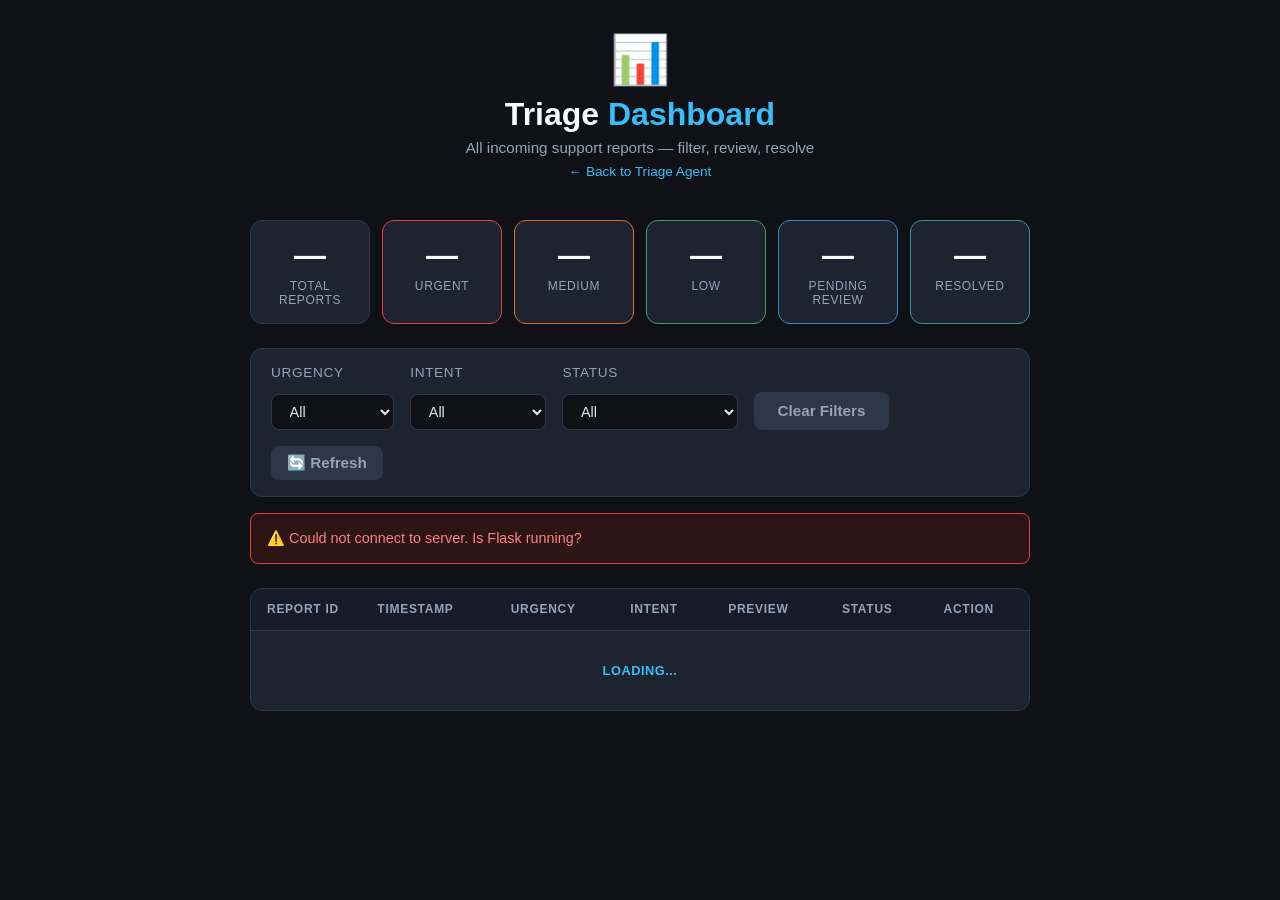
==== frontend/dashboard.html @ f8f6c4c1 "Added database integration and Reports Dashboard page" ====
<!DOCTYPE html>
<html lang="en">
<head>
  <meta charset="UTF-8" />
  <meta name="viewport" content="width=device-width, initial-scale=1.0"/>
  <title>Triage Dashboard</title>
  <link rel="stylesheet" href="style.css" />
  <link rel="stylesheet" href="dashboard.css" />
</head>
<body>

  <div class="container">

    <!-- Header -->
    <header>
      <div class="logo">📊</div>
      <h1>Triage <span>Dashboard</span></h1>
      <p class="subtitle">All incoming support reports — filter, review, resolve</p>
      <a href="index.html" class="nav-link">← Back to Triage Agent</a>
    </header>

    <!-- Stats Row -->
    <section class="stats-row" id="statsRow">
      <div class="stat-card" id="statTotal">
        <span class="stat-number">—</span>
        <span class="stat-label">Total Reports</span>
      </div>
      <div class="stat-card urgent">
        <span class="stat-number" id="statUrgent">—</span>
        <span class="stat-label">Urgent</span>
      </div>
      <div class="stat-card medium">
        <span class="stat-number" id="statMedium">—</span>
        <span class="stat-label">Medium</span>
      </div>
      <div class="stat-card low">
        <span class="stat-number" id="statLow">—</span>
        <span class="stat-label">Low</span>
      </div>
      <div class="stat-card pending">
        <span class="stat-number" id="statPending">—</span>
        <span class="stat-label">Pending Review</span>
      </div>
      <div class="stat-card resolved">
        <span class="stat-number" id="statResolved">—</span>
        <span class="stat-label">Resolved</span>
      </div>
    </section>

    <!-- Filters -->
    <section class="filters-bar">
      <div class="filter-group">
        <label>Urgency</label>
        <select id="filterUrgency" onchange="applyFilters()">
          <option value="">All</option>
          <option value="urgent">🔴 Urgent</option>
          <option value="medium">🟠 Medium</option>
          <option value="low">🟢 Low</option>
        </select>
      </div>
      <div class="filter-group">
        <label>Intent</label>
        <select id="filterIntent" onchange="applyFilters()">
          <option value="">All</option>
          <option value="complaint">😤 Complaint</option>
          <option value="query">❓ Query</option>
          <option value="booking">📅 Booking</option>
        </select>
      </div>
      <div class="filter-group">
        <label>Status</label>
        <select id="filterStatus" onchange="applyFilters()">
          <option value="">All</option>
          <option value="pending_review">🕐 Pending Review</option>
          <option value="escalated">🔺 Escalated</option>
          <option value="resolved">✅ Resolved</option>
        </select>
      </div>
      <button class="clear-btn" onclick="clearFilters()">Clear Filters</button>
      <button id="refreshBtn" onclick="loadDashboard()">🔄 Refresh</button>
    </section>

    <!-- Report Count -->
    <div class="results-count" id="resultsCount"></div>

    <!-- Error Box -->
    <div id="errorBox" class="error-box hidden"></div>

    <!-- Reports Table -->
    <section class="table-wrapper">
      <table id="reportsTable">
        <thead>
          <tr>
            <th>Report ID</th>
            <th>Timestamp</th>
            <th>Urgency</th>
            <th>Intent</th>
            <th>Preview</th>
            <th>Status</th>
            <th>Action</th>
          </tr>
        </thead>
        <tbody id="reportsBody">
          <tr>
            <td colspan="7" class="loading-row">Loading reports...</td>
          </tr>
        </tbody>
      </table>
    </section>

    <!-- Detail Modal -->
    <div id="modalOverlay" class="modal-overlay hidden" onclick="closeModal(event)">
      <div class="modal">
        <button class="modal-close" onclick="closeModal()">✕</button>

        <div class="modal-header">
          <h2>📋 Report Detail</h2>
          <div class="meta-row">
            <span id="modalReportId"  class="badge badge-id"></span>
            <span id="modalTimestamp" class="badge badge-time"></span>
          </div>
        </div>

        <div class="modal-body">

          <!-- Message -->
          <div class="card">
            <h3>📨 Original Message</h3>
            <p id="modalMessage" class="modal-message"></p>
          </div>

          <!-- Classification -->
          <div class="card">
            <h3>🏷️ Classification</h3>
            <div class="tag-row">
              <span id="modalUrgency" class="tag"></span>
              <span id="modalIntent"  class="tag"></span>
            </div>
          </div>

          <!-- Entities -->
          <div class="card">
            <h3>🔍 Extracted Entities</h3>
            <table id="modalEntityTable">
              <tbody></tbody>
            </table>
          </div>

          <!-- Routing -->
          <div class="card">
            <h3>📡 Routing & SLA</h3>
            <p id="modalRouting" class="routing-text"></p>
            <p id="modalSla"     class="sla-text"></p>
          </div>

          <!-- Draft -->
          <div class="card">
            <h3>✉️ Draft Response</h3>
            <div id="modalDraft" class="draft-box"></div>
            <button class="copy-btn" onclick="copyModalDraft()">
              📋 Copy Draft
            </button>
          </div>

          <!-- Status Update -->
          <div class="card status-card">
            <h3>🔄 Update Status</h3>
            <div class="status-row">
              <select id="modalStatusSelect">
                <option value="pending_review">🕐 Pending Review</option>
                <option value="escalated">🔺 Escalated</option>
                <option value="resolved">✅ Resolved</option>
              </select>
              <button class="update-btn" onclick="updateStatus()">
                Update
              </button>
            </div>
            <p id="statusUpdateMsg" class="status-update-msg hidden"></p>
          </div>

        </div>
      </div>
    </div>

  </div>

  <script src="dashboard.js"></script>
</body>
</html>
---- frontend/style.css ----
/* ── Reset & Base ── */
*, *::before, *::after { box-sizing: border-box; margin: 0; padding: 0; }

body {
  font-family: 'Segoe UI', sans-serif;
  background: #0f1117;
  color: #e2e8f0;
  min-height: 100vh;
  padding: 2rem 1rem;
}

.container {
  max-width: 780px;
  margin: 0 auto;
}

/* ── Header ── */
header {
  text-align: center;
  margin-bottom: 2.5rem;
}

.logo { font-size: 3rem; margin-bottom: 0.5rem; }

h1 {
  font-size: 2rem;
  font-weight: 700;
  color: #f8fafc;
}

h1 span { color: #38bdf8; }

.subtitle {
  margin-top: 0.4rem;
  color: #94a3b8;
  font-size: 0.95rem;
}

/* ── Input Panel ── */
.input-panel {
  background: #1e2330;
  border: 1px solid #2d3748;
  border-radius: 12px;
  padding: 1.5rem;
  margin-bottom: 1.5rem;
}

label {
  display: block;
  font-size: 0.85rem;
  color: #94a3b8;
  margin-bottom: 0.5rem;
  text-transform: uppercase;
  letter-spacing: 0.05em;
}

textarea {
  width: 100%;
  background: #0f1117;
  border: 1px solid #2d3748;
  border-radius: 8px;
  color: #e2e8f0;
  padding: 0.85rem 1rem;
  font-size: 0.95rem;
  resize: vertical;
  outline: none;
  transition: border-color 0.2s;
}

textarea:focus { border-color: #38bdf8; }

.button-row {
  display: flex;
  gap: 0.75rem;
  margin-top: 1rem;
}

button {
  padding: 0.65rem 1.5rem;
  border-radius: 8px;
  border: none;
  font-size: 0.95rem;
  font-weight: 600;
  cursor: pointer;
  display: flex;
  align-items: center;
  gap: 0.5rem;
  transition: opacity 0.2s, transform 0.1s;
}

button:active { transform: scale(0.97); }

#submitBtn {
  background: #38bdf8;
  color: #0f1117;
  flex: 1;
}

#submitBtn:disabled { opacity: 0.6; cursor: not-allowed; }

.clear-btn {
  background: #2d3748;
  color: #94a3b8;
}

/* ── Spinner ── */
.spinner {
  width: 16px; height: 16px;
  border: 2px solid #0f1117;
  border-top-color: transparent;
  border-radius: 50%;
  animation: spin 0.7s linear infinite;
  display: inline-block;
}

@keyframes spin { to { transform: rotate(360deg); } }

/* ── Error Box ── */
.error-box {
  background: #2d1515;
  border: 1px solid #e53e3e;
  border-radius: 8px;
  color: #fc8181;
  padding: 1rem;
  margin-bottom: 1.5rem;
  font-size: 0.9rem;
}

/* ── Report Panel ── */
.report-panel {
  display: flex;
  flex-direction: column;
  gap: 1rem;
  animation: fadeIn 0.4s ease;
}

@keyframes fadeIn { from { opacity: 0; transform: translateY(12px); } to { opacity: 1; } }

.report-header {
  display: flex;
  justify-content: space-between;
  align-items: center;
  flex-wrap: wrap;
  gap: 0.5rem;
}

.report-header h2 { font-size: 1.2rem; }

.meta-row { display: flex; gap: 0.5rem; }

.badge {
  font-size: 0.75rem;
  padding: 0.3rem 0.7rem;
  border-radius: 20px;
  font-weight: 600;
}

.badge-id   { background: #1e3a5f; color: #38bdf8; }
.badge-time { background: #1e2d1e; color: #68d391; }

/* ── Cards ── */
.card {
  background: #1e2330;
  border: 1px solid #2d3748;
  border-radius: 12px;
  padding: 1.25rem 1.5rem;
}

.card h3 {
  font-size: 0.85rem;
  text-transform: uppercase;
  letter-spacing: 0.07em;
  color: #94a3b8;
  margin-bottom: 0.85rem;
}

/* ── Tags ── */
.tag-row { display: flex; gap: 0.6rem; flex-wrap: wrap; }

.tag {
  padding: 0.4rem 1rem;
  border-radius: 20px;
  font-size: 0.85rem;
  font-weight: 700;
  text-transform: uppercase;
  letter-spacing: 0.05em;
}

.tag-urgent { background: #3d1515; color: #fc8181; border: 1px solid #e53e3e; }
.tag-medium { background: #3d2d10; color: #f6ad55; border: 1px solid #dd6b20; }
.tag-low    { background: #1a3d1a; color: #68d391; border: 1px solid #38a169; }
.tag-complaint { background: #2d1f3d; color: #b794f4; border: 1px solid #805ad5; }
.tag-query     { background: #1a2d3d; color: #63b3ed; border: 1px solid #3182ce; }
.tag-booking   { background: #1a3d35; color: #4fd1c5; border: 1px solid #319795; }

/* ── Entity Table ── */
table { width: 100%; border-collapse: collapse; }

td {
  padding: 0.45rem 0.6rem;
  font-size: 0.9rem;
  border-bottom: 1px solid #2d3748;
}

td:first-child {
  color: #94a3b8;
  width: 38%;
  font-size: 0.8rem;
  text-transform: uppercase;
  letter-spacing: 0.04em;
}

td:last-child { color: #e2e8f0; font-weight: 500; }

tr:last-child td { border-bottom: none; }

/* ── Routing ── */
.routing-text {
  font-size: 1rem;
  font-weight: 600;
  color: #f8fafc;
  margin-bottom: 0.4rem;
}

.sla-text {
  font-size: 0.85rem;
  color: #94a3b8;
}

/* ── Draft ── */
.draft-box {
  background: #0f1117;
  border: 1px solid #2d3748;
  border-radius: 8px;
  padding: 1rem;
  font-size: 0.95rem;
  line-height: 1.7;
  color: #cbd5e0;
  white-space: pre-wrap;
  margin-bottom: 0.85rem;
}

.copy-btn {
  background: #2d3748;
  color: #94a3b8;
  font-size: 0.8rem;
  padding: 0.45rem 1rem;
}

.copy-btn:hover { background: #3d4a5c; color: #e2e8f0; }

/* ── Utility ── */
.hidden { display: none !important; }
---- frontend/dashboard.css ----
/* ── Stats Row ── */
.stats-row {
  display: grid;
  grid-template-columns: repeat(auto-fit, minmax(120px, 1fr));
  gap: 0.75rem;
  margin-bottom: 1.5rem;
}

.stat-card {
  background: #1e2330;
  border: 1px solid #2d3748;
  border-radius: 12px;
  padding: 1rem;
  text-align: center;
  display: flex;
  flex-direction: column;
  gap: 0.3rem;
}

.stat-card.urgent  { border-color: #e53e3e; }
.stat-card.medium  { border-color: #dd6b20; }
.stat-card.low     { border-color: #38a169; }
.stat-card.pending { border-color: #3182ce; }
.stat-card.resolved{ border-color: #319795; }

.stat-number {
  font-size: 2rem;
  font-weight: 700;
  color: #f8fafc;
}

.stat-label {
  font-size: 0.75rem;
  color: #94a3b8;
  text-transform: uppercase;
  letter-spacing: 0.05em;
}

/* ── Filters ── */
.filters-bar {
  display: flex;
  gap: 1rem;
  align-items: flex-end;
  flex-wrap: wrap;
  background: #1e2330;
  border: 1px solid #2d3748;
  border-radius: 12px;
  padding: 1rem 1.25rem;
  margin-bottom: 1rem;
}

.filter-group {
  display: flex;
  flex-direction: column;
  gap: 0.35rem;
}

select {
  background: #0f1117;
  border: 1px solid #2d3748;
  border-radius: 8px;
  color: #e2e8f0;
  padding: 0.5rem 0.85rem;
  font-size: 0.9rem;
  outline: none;
  cursor: pointer;
  transition: border-color 0.2s;
}

select:focus { border-color: #38bdf8; }

.results-count {
  font-size: 0.85rem;
  color: #94a3b8;
  margin-bottom: 0.75rem;
  padding-left: 0.25rem;
}

/* ── Table ── */
.table-wrapper {
  background: #1e2330;
  border: 1px solid #2d3748;
  border-radius: 12px;
  overflow: hidden;
  overflow-x: auto;
}

table {
  width: 100%;
  border-collapse: collapse;
}

thead tr {
  background: #161b27;
  border-bottom: 1px solid #2d3748;
}

th {
  padding: 0.85rem 1rem;
  text-align: left;
  font-size: 0.75rem;
  text-transform: uppercase;
  letter-spacing: 0.06em;
  color: #94a3b8;
  font-weight: 600;
}

tbody tr {
  border-bottom: 1px solid #1a2030;
  cursor: pointer;
  transition: background 0.15s;
}

tbody tr:hover { background: #252d3d; }
tbody tr:last-child { border-bottom: none; }

td {
  padding: 0.85rem 1rem;
  font-size: 0.88rem;
  color: #cbd5e0;
  border-bottom: none;
}

td:first-child { color: #38bdf8; font-weight: 600; font-size: 0.8rem; }

.loading-row {
  text-align: center;
  color: #94a3b8;
  padding: 2rem !important;
}

.preview-text {
  max-width: 220px;
  white-space: nowrap;
  overflow: hidden;
  text-overflow: ellipsis;
  color: #94a3b8;
  font-size: 0.83rem;
}

/* ── Status Badges ── */
.status-badge {
  padding: 0.3rem 0.7rem;
  border-radius: 20px;
  font-size: 0.75rem;
  font-weight: 600;
  text-transform: uppercase;
  letter-spacing: 0.04em;
}

.status-pending  { background: #1a2d3d; color: #63b3ed; border: 1px solid #3182ce; }
.status-escalated{ background: #3d1515; color: #fc8181; border: 1px solid #e53e3e; }
.status-resolved { background: #1a3d35; color: #4fd1c5; border: 1px solid #319795; }

/* ── View Button ── */
.view-btn {
  background: #2d3748;
  color: #94a3b8;
  font-size: 0.78rem;
  padding: 0.35rem 0.85rem;
  border-radius: 6px;
  border: none;
  cursor: pointer;
  transition: background 0.15s;
}

.view-btn:hover { background: #3d4a5c; color: #e2e8f0; }

/* ── Nav Link ── */
.nav-link {
  display: inline-block;
  margin-top: 0.5rem;
  color: #38bdf8;
  font-size: 0.85rem;
  text-decoration: none;
}

.nav-link:hover { text-decoration: underline; }

/* ── Modal ── */
.modal-overlay {
  position: fixed;
  inset: 0;
  background: rgba(0, 0, 0, 0.75);
  display: flex;
  align-items: center;
  justify-content: center;
  z-index: 100;
  padding: 1rem;
  animation: fadeIn 0.2s ease;
}

.modal {
  background: #1e2330;
  border: 1px solid #2d3748;
  border-radius: 16px;
  width: 100%;
  max-width: 680px;
  max-height: 88vh;
  overflow-y: auto;
  padding: 1.5rem;
  position: relative;
}

.modal-close {
  position: absolute;
  top: 1rem;
  right: 1rem;
  background: #2d3748;
  color: #94a3b8;
  border: none;
  border-radius: 6px;
  padding: 0.3rem 0.7rem;
  cursor: pointer;
  font-size: 0.9rem;
}

.modal-header {
  margin-bottom: 1.25rem;
}

.modal-header h2 { margin-bottom: 0.5rem; }

.modal-body { display: flex; flex-direction: column; gap: 1rem; }

.modal-message {
  font-size: 0.93rem;
  color: #cbd5e0;
  line-height: 1.7;
}

/* ── Status Update ── */
.status-card { }

.status-row {
  display: flex;
  gap: 0.75rem;
  align-items: center;
}

.update-btn {
  background: #38bdf8;
  color: #0f1117;
  font-weight: 700;
  padding: 0.5rem 1.25rem;
  border-radius: 8px;
  border: none;
  cursor: pointer;
}

.update-btn:hover { opacity: 0.85; }

.status-update-msg {
  margin-top: 0.6rem;
  font-size: 0.85rem;
  color: #68d391;
}

#refreshBtn {
  background: #2d3748;
  color: #94a3b8;
  padding: 0.5rem 1rem;
  align-self: flex-end;
}
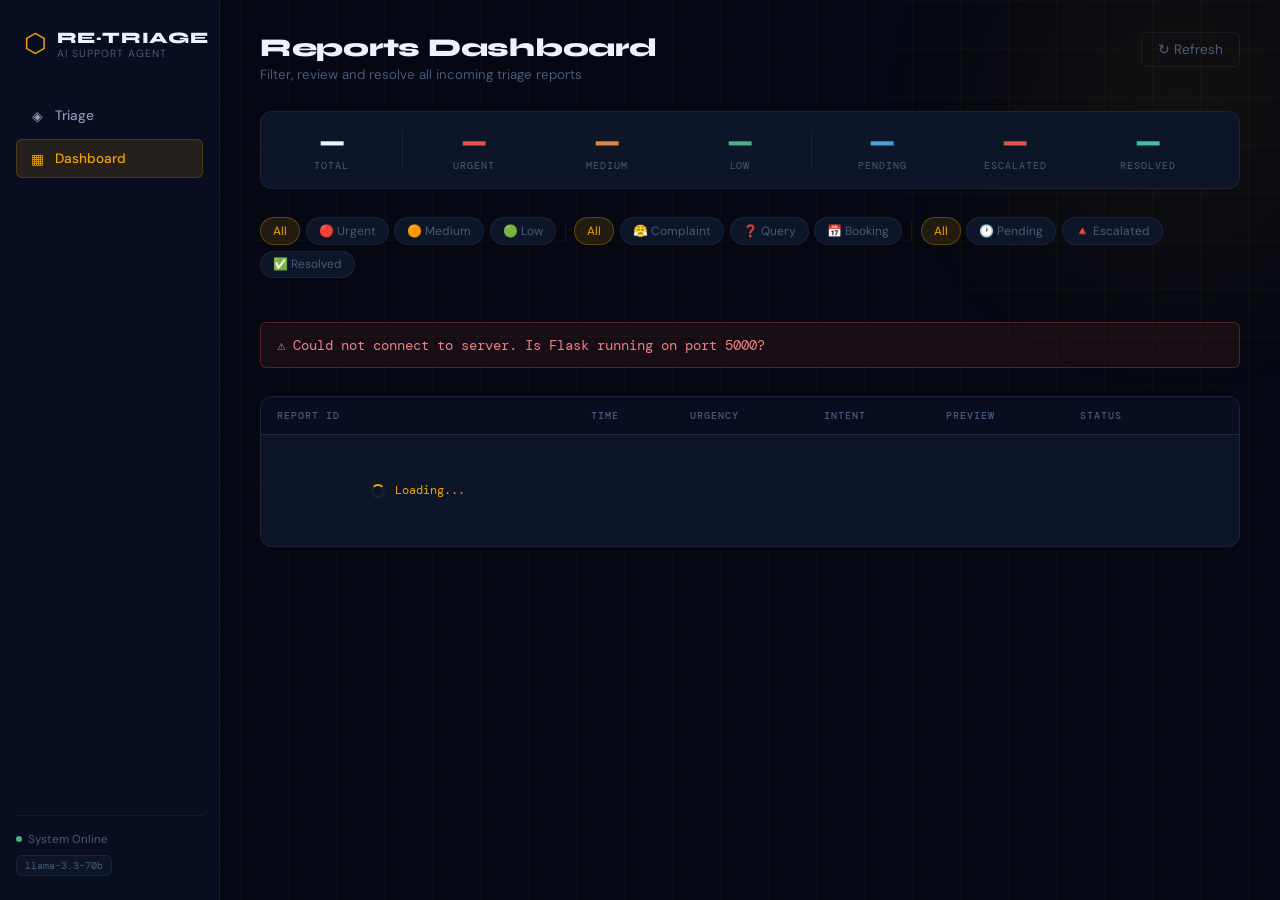
==== commit d00b4a14: "improved the UI" ====
--- a/frontend/dashboard.html
+++ b/frontend/dashboard.html
@@ -3,185 +3,228 @@
 <head>
   <meta charset="UTF-8" />
   <meta name="viewport" content="width=device-width, initial-scale=1.0"/>
-  <title>Triage Dashboard</title>
+  <title>RE·TRIAGE — Dashboard</title>
+  <link rel="preconnect" href="https://fonts.googleapis.com">
+  <link href="https://fonts.googleapis.com/css2?family=Syne:wght@400;600;700;800&family=DM+Mono:wght@400;500&family=DM+Sans:wght@300;400;500&display=swap" rel="stylesheet">
   <link rel="stylesheet" href="style.css" />
   <link rel="stylesheet" href="dashboard.css" />
 </head>
 <body>
 
-  <div class="container">
-
-    <!-- Header -->
-    <header>
-      <div class="logo">📊</div>
-      <h1>Triage <span>Dashboard</span></h1>
-      <p class="subtitle">All incoming support reports — filter, review, resolve</p>
-      <a href="index.html" class="nav-link">← Back to Triage Agent</a>
-    </header>
-
-    <!-- Stats Row -->
-    <section class="stats-row" id="statsRow">
-      <div class="stat-card" id="statTotal">
-        <span class="stat-number">—</span>
-        <span class="stat-label">Total Reports</span>
-      </div>
-      <div class="stat-card urgent">
-        <span class="stat-number" id="statUrgent">—</span>
-        <span class="stat-label">Urgent</span>
-      </div>
-      <div class="stat-card medium">
-        <span class="stat-number" id="statMedium">—</span>
-        <span class="stat-label">Medium</span>
-      </div>
-      <div class="stat-card low">
-        <span class="stat-number" id="statLow">—</span>
-        <span class="stat-label">Low</span>
-      </div>
-      <div class="stat-card pending">
-        <span class="stat-number" id="statPending">—</span>
-        <span class="stat-label">Pending Review</span>
-      </div>
-      <div class="stat-card resolved">
-        <span class="stat-number" id="statResolved">—</span>
-        <span class="stat-label">Resolved</span>
-      </div>
-    </section>
-
-    <!-- Filters -->
-    <section class="filters-bar">
-      <div class="filter-group">
-        <label>Urgency</label>
-        <select id="filterUrgency" onchange="applyFilters()">
-          <option value="">All</option>
-          <option value="urgent">🔴 Urgent</option>
-          <option value="medium">🟠 Medium</option>
-          <option value="low">🟢 Low</option>
-        </select>
-      </div>
-      <div class="filter-group">
-        <label>Intent</label>
-        <select id="filterIntent" onchange="applyFilters()">
-          <option value="">All</option>
-          <option value="complaint">😤 Complaint</option>
-          <option value="query">❓ Query</option>
-          <option value="booking">📅 Booking</option>
-        </select>
-      </div>
-      <div class="filter-group">
-        <label>Status</label>
-        <select id="filterStatus" onchange="applyFilters()">
-          <option value="">All</option>
-          <option value="pending_review">🕐 Pending Review</option>
-          <option value="escalated">🔺 Escalated</option>
-          <option value="resolved">✅ Resolved</option>
-        </select>
-      </div>
-      <button class="clear-btn" onclick="clearFilters()">Clear Filters</button>
-      <button id="refreshBtn" onclick="loadDashboard()">🔄 Refresh</button>
-    </section>
-
-    <!-- Report Count -->
-    <div class="results-count" id="resultsCount"></div>
-
-    <!-- Error Box -->
-    <div id="errorBox" class="error-box hidden"></div>
-
-    <!-- Reports Table -->
-    <section class="table-wrapper">
-      <table id="reportsTable">
-        <thead>
-          <tr>
-            <th>Report ID</th>
-            <th>Timestamp</th>
-            <th>Urgency</th>
-            <th>Intent</th>
-            <th>Preview</th>
-            <th>Status</th>
-            <th>Action</th>
-          </tr>
-        </thead>
-        <tbody id="reportsBody">
-          <tr>
-            <td colspan="7" class="loading-row">Loading reports...</td>
-          </tr>
-        </tbody>
-      </table>
-    </section>
-
-    <!-- Detail Modal -->
-    <div id="modalOverlay" class="modal-overlay hidden" onclick="closeModal(event)">
-      <div class="modal">
-        <button class="modal-close" onclick="closeModal()">✕</button>
-
-        <div class="modal-header">
-          <h2>📋 Report Detail</h2>
-          <div class="meta-row">
-            <span id="modalReportId"  class="badge badge-id"></span>
-            <span id="modalTimestamp" class="badge badge-time"></span>
-          </div>
-        </div>
-
-        <div class="modal-body">
-
-          <!-- Message -->
-          <div class="card">
-            <h3>📨 Original Message</h3>
-            <p id="modalMessage" class="modal-message"></p>
-          </div>
-
-          <!-- Classification -->
-          <div class="card">
-            <h3>🏷️ Classification</h3>
-            <div class="tag-row">
-              <span id="modalUrgency" class="tag"></span>
-              <span id="modalIntent"  class="tag"></span>
+  <div class="bg-grid"></div>
+  <div class="bg-glow"></div>
+
+  <div class="layout">
+
+    <!-- Sidebar -->
+    <aside class="sidebar">
+      <div class="brand">
+        <div class="brand-icon">⬡</div>
+        <div class="brand-text">
+          <span class="brand-name">RE·TRIAGE</span>
+          <span class="brand-sub">AI Support Agent</span>
+        </div>
+      </div>
+
+      <nav class="sidebar-nav">
+        <a href="index.html" class="nav-item">
+          <span class="nav-icon">◈</span>
+          <span>Triage</span>
+        </a>
+        <a href="dashboard.html" class="nav-item active">
+          <span class="nav-icon">▦</span>
+          <span>Dashboard</span>
+        </a>
+      </nav>
+
+      <div class="sidebar-footer">
+        <div class="system-status">
+          <span class="pulse-dot"></span>
+          <span>System Online</span>
+        </div>
+        <div class="model-tag">llama-3.3-70b</div>
+      </div>
+    </aside>
+
+    <!-- Main -->
+    <main class="main dash-main">
+
+      <!-- Topbar -->
+      <header class="topbar">
+        <div class="topbar-left">
+          <h1 class="page-title">Reports Dashboard</h1>
+          <p class="page-sub">Filter, review and resolve all incoming triage reports</p>
+        </div>
+        <div class="topbar-right">
+          <button class="ghost-btn refresh-btn" onclick="loadDashboard()">
+            <span id="refreshIcon">↻</span> Refresh
+          </button>
+        </div>
+      </header>
+
+      <!-- Stats Strip -->
+      <section class="stats-strip">
+        <div class="stat-tile total">
+          <span class="stat-val" id="statTotal">—</span>
+          <span class="stat-key">Total</span>
+        </div>
+        <div class="stat-divider"></div>
+        <div class="stat-tile">
+          <span class="stat-val red" id="statUrgent">—</span>
+          <span class="stat-key">Urgent</span>
+        </div>
+        <div class="stat-tile">
+          <span class="stat-val orange" id="statMedium">—</span>
+          <span class="stat-key">Medium</span>
+        </div>
+        <div class="stat-tile">
+          <span class="stat-val green" id="statLow">—</span>
+          <span class="stat-key">Low</span>
+        </div>
+        <div class="stat-divider"></div>
+        <div class="stat-tile">
+          <span class="stat-val blue" id="statPending">—</span>
+          <span class="stat-key">Pending</span>
+        </div>
+        <div class="stat-tile">
+          <span class="stat-val red" id="statEscalated">—</span>
+          <span class="stat-key">Escalated</span>
+        </div>
+        <div class="stat-tile">
+          <span class="stat-val teal" id="statResolved">—</span>
+          <span class="stat-key">Resolved</span>
+        </div>
+      </section>
+
+      <!-- Filter Bar -->
+      <section class="filter-bar">
+        <div class="filter-pills" id="filterPills">
+          <button class="pill active" data-type="urgency" data-val="" onclick="setFilter(this,'urgency','')">All</button>
+          <button class="pill urgent" data-type="urgency" data-val="urgent" onclick="setFilter(this,'urgency','urgent')">🔴 Urgent</button>
+          <button class="pill medium" data-type="urgency" data-val="medium" onclick="setFilter(this,'urgency','medium')">🟠 Medium</button>
+          <button class="pill low"    data-type="urgency" data-val="low"    onclick="setFilter(this,'urgency','low')">🟢 Low</button>
+
+          <div class="pill-sep"></div>
+
+          <button class="pill active" data-type="intent" data-val="" onclick="setFilter(this,'intent','')">All</button>
+          <button class="pill" data-type="intent" data-val="complaint" onclick="setFilter(this,'intent','complaint')">😤 Complaint</button>
+          <button class="pill" data-type="intent" data-val="query"     onclick="setFilter(this,'intent','query')">❓ Query</button>
+          <button class="pill" data-type="intent" data-val="booking"   onclick="setFilter(this,'intent','booking')">📅 Booking</button>
+
+          <div class="pill-sep"></div>
+
+          <button class="pill active" data-type="status" data-val="" onclick="setFilter(this,'status','')">All</button>
+          <button class="pill" data-type="status" data-val="pending_review" onclick="setFilter(this,'status','pending_review')">🕐 Pending</button>
+          <button class="pill" data-type="status" data-val="escalated"      onclick="setFilter(this,'status','escalated')">🔺 Escalated</button>
+          <button class="pill" data-type="status" data-val="resolved"       onclick="setFilter(this,'status','resolved')">✅ Resolved</button>
+        </div>
+
+        <span class="results-count" id="resultsCount"></span>
+      </section>
+
+      <!-- Error -->
+      <div id="errorBox" class="error-box hidden"></div>
+
+      <!-- Table -->
+      <section class="table-section">
+        <table class="reports-table">
+          <thead>
+            <tr>
+              <th>Report ID</th>
+              <th>Time</th>
+              <th>Urgency</th>
+              <th>Intent</th>
+              <th>Preview</th>
+              <th>Status</th>
+              <th></th>
+            </tr>
+          </thead>
+          <tbody id="reportsBody">
+            <tr>
+              <td colspan="7" class="empty-row">
+                <span class="loading-spinner"></span>
+                Loading reports...
+              </td>
+            </tr>
+          </tbody>
+        </table>
+      </section>
+
+    </main>
+  </div>
+
+  <!-- Detail Modal -->
+  <div id="modalOverlay" class="modal-overlay hidden">
+    <div class="modal" id="modalBox">
+
+      <div class="modal-topbar">
+        <div class="modal-title-row">
+          <span class="modal-eyebrow">Report Detail</span>
+          <div class="modal-badges">
+            <span id="modalReportId"  class="report-id-badge"></span>
+            <span id="modalTimestamp" class="report-id-badge" style="background:transparent;color:var(--text-muted);border-color:var(--border)"></span>
+          </div>
+        </div>
+        <button class="modal-close-btn" onclick="closeModal()">✕</button>
+      </div>
+
+      <div class="modal-body">
+
+        <!-- Message -->
+        <div class="modal-section">
+          <div class="modal-section-label">Original Message</div>
+          <p id="modalMessage" class="modal-message-text"></p>
+        </div>
+
+        <!-- Classification + Routing -->
+        <div class="modal-two-col">
+          <div class="modal-section">
+            <div class="modal-section-label">Classification</div>
+            <div class="modal-tags">
+              <span id="modalUrgency" class="urgency-tag"></span>
+              <span id="modalIntent"  class="intent-tag" style="margin-left:1rem"></span>
             </div>
           </div>
-
-          <!-- Entities -->
-          <div class="card">
-            <h3>🔍 Extracted Entities</h3>
-            <table id="modalEntityTable">
-              <tbody></tbody>
-            </table>
-          </div>
-
-          <!-- Routing -->
-          <div class="card">
-            <h3>📡 Routing & SLA</h3>
-            <p id="modalRouting" class="routing-text"></p>
-            <p id="modalSla"     class="sla-text"></p>
-          </div>
-
-          <!-- Draft -->
-          <div class="card">
-            <h3>✉️ Draft Response</h3>
-            <div id="modalDraft" class="draft-box"></div>
-            <button class="copy-btn" onclick="copyModalDraft()">
-              📋 Copy Draft
+          <div class="modal-section">
+            <div class="modal-section-label">Routing & SLA</div>
+            <p id="modalRouting" style="font-size:0.85rem;color:var(--text-primary);margin-bottom:0.4rem"></p>
+            <div class="sla-chip" id="modalSla"></div>
+          </div>
+        </div>
+
+        <!-- Entities -->
+        <div class="modal-section">
+          <div class="modal-section-label">Extracted Entities</div>
+          <div class="entities-grid" id="modalEntitiesGrid"></div>
+        </div>
+
+        <!-- Draft -->
+        <div class="modal-section">
+          <div class="modal-section-label" style="display:flex;justify-content:space-between">
+            <span>Draft Response</span>
+            <button class="copy-btn" id="modalCopyBtn" onclick="copyModalDraft()">⊕ Copy</button>
+          </div>
+          <div id="modalDraft" class="draft-content"></div>
+        </div>
+
+        <!-- Status Update -->
+        <div class="modal-section status-update-section">
+          <div class="modal-section-label">Update Status</div>
+          <div class="status-update-row">
+            <div class="status-pills-row" id="statusPillsRow">
+              <button class="status-pill" data-val="pending_review" onclick="selectStatus(this)">🕐 Pending Review</button>
+              <button class="status-pill" data-val="escalated"      onclick="selectStatus(this)">🔺 Escalated</button>
+              <button class="status-pill" data-val="resolved"       onclick="selectStatus(this)">✅ Resolved</button>
+            </div>
+            <button class="primary-btn update-status-btn" onclick="updateStatus()">
+              Save Status
             </button>
           </div>
-
-          <!-- Status Update -->
-          <div class="card status-card">
-            <h3>🔄 Update Status</h3>
-            <div class="status-row">
-              <select id="modalStatusSelect">
-                <option value="pending_review">🕐 Pending Review</option>
-                <option value="escalated">🔺 Escalated</option>
-                <option value="resolved">✅ Resolved</option>
-              </select>
-              <button class="update-btn" onclick="updateStatus()">
-                Update
-              </button>
-            </div>
-            <p id="statusUpdateMsg" class="status-update-msg hidden"></p>
-          </div>
-
-        </div>
+          <p id="statusMsg" class="status-msg hidden"></p>
+        </div>
+
       </div>
     </div>
-
   </div>
 
   <script src="dashboard.js"></script>
--- a/frontend/style.css
+++ b/frontend/style.css
@@ -1,129 +1,463 @@
-/* ── Reset & Base ── */
-*, *::before, *::after { box-sizing: border-box; margin: 0; padding: 0; }
+/* ═══════════════════════════════════════════
+   RE·TRIAGE — Shared Styles
+   Aesthetic: Dark Command Center
+   Fonts: Syne (display) + DM Sans (body) + DM Mono (code)
+═══════════════════════════════════════════ */
+
+:root {
+  --navy-950: #050812;
+  --navy-900: #080e1f;
+  --navy-800: #0d1528;
+  --navy-700: #111d35;
+  --navy-600: #172240;
+  --navy-500: #1e2d52;
+
+  --amber:     #f0a500;
+  --amber-dim: #c47f00;
+  --amber-glow: rgba(240, 165, 0, 0.12);
+  --amber-faint: rgba(240, 165, 0, 0.06);
+
+  --red:    #e05252;
+  --orange: #e0853a;
+  --green:  #4caf82;
+  --blue:   #4a9eda;
+  --purple: #9b7fe8;
+  --teal:   #3dbfb0;
+
+  --text-primary:   #eef2ff;
+  --text-secondary: #8899bb;
+  --text-muted:     #4a5a7a;
+
+  --border:       rgba(255,255,255,0.06);
+  --border-hover: rgba(240, 165, 0, 0.25);
+
+  --radius-sm: 6px;
+  --radius-md: 12px;
+  --radius-lg: 18px;
+
+  --font-display: 'Syne', sans-serif;
+  --font-body:    'DM Sans', sans-serif;
+  --font-mono:    'DM Mono', monospace;
+}
+
+*, *::before, *::after {
+  box-sizing: border-box;
+  margin: 0;
+  padding: 0;
+}
+
+html { scroll-behavior: smooth; }
 
 body {
-  font-family: 'Segoe UI', sans-serif;
-  background: #0f1117;
-  color: #e2e8f0;
+  font-family: var(--font-body);
+  background: var(--navy-950);
+  color: var(--text-primary);
   min-height: 100vh;
-  padding: 2rem 1rem;
-}
-
-.container {
-  max-width: 780px;
-  margin: 0 auto;
-}
-
-/* ── Header ── */
-header {
+  overflow-x: hidden;
+}
+
+/* ── Background Effects ── */
+.bg-grid {
+  position: fixed;
+  inset: 0;
+  background-image:
+    linear-gradient(rgba(240,165,0,0.03) 1px, transparent 1px),
+    linear-gradient(90deg, rgba(240,165,0,0.03) 1px, transparent 1px);
+  background-size: 48px 48px;
+  pointer-events: none;
+  z-index: 0;
+}
+
+.bg-glow {
+  position: fixed;
+  top: -200px;
+  right: -200px;
+  width: 600px;
+  height: 600px;
+  background: radial-gradient(circle, rgba(240,165,0,0.06) 0%, transparent 70%);
+  pointer-events: none;
+  z-index: 0;
+}
+
+/* ── Layout ── */
+.layout {
+  display: flex;
+  min-height: 100vh;
+  position: relative;
+  z-index: 1;
+}
+
+/* ── Sidebar ── */
+.sidebar {
+  width: 220px;
+  min-width: 220px;
+  background: var(--navy-900);
+  border-right: 1px solid var(--border);
+  display: flex;
+  flex-direction: column;
+  padding: 1.5rem 1rem;
+  position: sticky;
+  top: 0;
+  height: 100vh;
+}
+
+.brand {
+  display: flex;
+  align-items: center;
+  gap: 0.6rem;
+  padding: 0.25rem 0.5rem;
+  margin-bottom: 2rem;
+}
+
+.brand-icon {
+  font-size: 1.6rem;
+  color: var(--amber);
+  line-height: 1;
+}
+
+.brand-text {
+  display: flex;
+  flex-direction: column;
+}
+
+.brand-name {
+  font-family: var(--font-display);
+  font-weight: 800;
+  font-size: 1rem;
+  color: var(--text-primary);
+  letter-spacing: 0.05em;
+}
+
+.brand-sub {
+  font-size: 0.65rem;
+  color: var(--text-muted);
+  text-transform: uppercase;
+  letter-spacing: 0.1em;
+}
+
+.sidebar-nav {
+  display: flex;
+  flex-direction: column;
+  gap: 0.25rem;
+  flex: 1;
+}
+
+.nav-item {
+  display: flex;
+  align-items: center;
+  gap: 0.6rem;
+  padding: 0.6rem 0.75rem;
+  border-radius: var(--radius-sm);
+  font-size: 0.85rem;
+  font-weight: 500;
+  color: var(--text-secondary);
+  text-decoration: none;
+  transition: all 0.15s;
+  border: 1px solid transparent;
+}
+
+.nav-item:hover {
+  background: var(--amber-faint);
+  color: var(--text-primary);
+  border-color: var(--border-hover);
+}
+
+.nav-item.active {
+  background: var(--amber-glow);
+  color: var(--amber);
+  border-color: rgba(240,165,0,0.2);
+}
+
+.nav-icon {
+  font-size: 0.9rem;
+  width: 16px;
   text-align: center;
-  margin-bottom: 2.5rem;
-}
-
-.logo { font-size: 3rem; margin-bottom: 0.5rem; }
-
-h1 {
-  font-size: 2rem;
-  font-weight: 700;
-  color: #f8fafc;
-}
-
-h1 span { color: #38bdf8; }
-
-.subtitle {
-  margin-top: 0.4rem;
-  color: #94a3b8;
-  font-size: 0.95rem;
-}
-
-/* ── Input Panel ── */
-.input-panel {
-  background: #1e2330;
-  border: 1px solid #2d3748;
-  border-radius: 12px;
-  padding: 1.5rem;
-  margin-bottom: 1.5rem;
-}
-
-label {
-  display: block;
-  font-size: 0.85rem;
-  color: #94a3b8;
-  margin-bottom: 0.5rem;
+}
+
+.sidebar-footer {
+  border-top: 1px solid var(--border);
+  padding-top: 1rem;
+  display: flex;
+  flex-direction: column;
+  gap: 0.5rem;
+}
+
+.system-status {
+  display: flex;
+  align-items: center;
+  gap: 0.4rem;
+  font-size: 0.72rem;
+  color: var(--text-muted);
+}
+
+.pulse-dot {
+  width: 6px;
+  height: 6px;
+  border-radius: 50%;
+  background: var(--green);
+  animation: pulse 2s ease infinite;
+  flex-shrink: 0;
+}
+
+.pulse-dot.amber { background: var(--amber); }
+
+@keyframes pulse {
+  0%, 100% { opacity: 1; transform: scale(1); }
+  50%       { opacity: 0.5; transform: scale(0.8); }
+}
+
+.model-tag {
+  font-family: var(--font-mono);
+  font-size: 0.65rem;
+  color: var(--text-muted);
+  background: var(--navy-800);
+  padding: 0.2rem 0.5rem;
+  border-radius: var(--radius-sm);
+  border: 1px solid var(--border);
+  width: fit-content;
+}
+
+/* ── Main ── */
+.main {
+  flex: 1;
+  padding: 2rem 2.5rem;
+  max-width: 900px;
+  display: flex;
+  flex-direction: column;
+  gap: 1.75rem;
+}
+
+/* ── Topbar ── */
+.topbar {
+  display: flex;
+  justify-content: space-between;
+  align-items: flex-start;
+}
+
+.page-title {
+  font-family: var(--font-display);
+  font-size: 1.6rem;
+  font-weight: 800;
+  color: var(--text-primary);
+  letter-spacing: -0.01em;
+}
+
+.page-sub {
+  font-size: 0.83rem;
+  color: var(--text-muted);
+  margin-top: 0.2rem;
+}
+
+.live-indicator {
+  display: flex;
+  align-items: center;
+  gap: 0.4rem;
+  font-family: var(--font-mono);
+  font-size: 0.7rem;
+  color: var(--amber);
+  background: var(--amber-faint);
+  border: 1px solid rgba(240,165,0,0.2);
+  padding: 0.3rem 0.75rem;
+  border-radius: 20px;
+  letter-spacing: 0.1em;
+}
+
+/* ── Section Labels ── */
+.section-label {
+  display: flex;
+  align-items: center;
+  gap: 0.75rem;
+  font-family: var(--font-mono);
+  font-size: 0.65rem;
+  letter-spacing: 0.15em;
+  color: var(--text-muted);
   text-transform: uppercase;
-  letter-spacing: 0.05em;
+  margin-bottom: 0.75rem;
+}
+
+.label-line {
+  width: 20px;
+  height: 1px;
+  background: var(--amber);
+  flex-shrink: 0;
+}
+
+/* ── Input Card ── */
+.input-section {
+  display: flex;
+  flex-direction: column;
+  gap: 0.85rem;
+}
+
+.input-card {
+  background: var(--navy-800);
+  border: 1px solid var(--border);
+  border-radius: var(--radius-md);
+  overflow: hidden;
+  transition: border-color 0.2s;
+}
+
+.input-card:focus-within {
+  border-color: rgba(240,165,0,0.3);
+  box-shadow: 0 0 0 1px rgba(240,165,0,0.08);
+}
+
+.input-card-header {
+  display: flex;
+  align-items: center;
+  gap: 0.6rem;
+  padding: 0.65rem 1rem;
+  background: var(--navy-900);
+  border-bottom: 1px solid var(--border);
+}
+
+.input-dots {
+  display: flex;
+  gap: 4px;
+}
+
+.input-dots span {
+  width: 8px;
+  height: 8px;
+  border-radius: 50%;
+  background: var(--border);
+}
+
+.input-dots span:nth-child(1) { background: #e05252; }
+.input-dots span:nth-child(2) { background: var(--amber-dim); }
+.input-dots span:nth-child(3) { background: var(--green); }
+
+.input-card-title {
+  font-family: var(--font-mono);
+  font-size: 0.72rem;
+  color: var(--text-muted);
+  flex: 1;
+}
+
+.char-count {
+  font-family: var(--font-mono);
+  font-size: 0.68rem;
+  color: var(--text-muted);
 }
 
 textarea {
   width: 100%;
-  background: #0f1117;
-  border: 1px solid #2d3748;
-  border-radius: 8px;
-  color: #e2e8f0;
-  padding: 0.85rem 1rem;
-  font-size: 0.95rem;
+  background: transparent;
+  border: none;
+  color: var(--text-primary);
+  padding: 1rem 1.25rem;
+  font-family: var(--font-body);
+  font-size: 0.92rem;
+  line-height: 1.7;
   resize: vertical;
   outline: none;
-  transition: border-color 0.2s;
-}
-
-textarea:focus { border-color: #38bdf8; }
-
-.button-row {
+  min-height: 130px;
+}
+
+textarea::placeholder { color: var(--text-muted); }
+
+/* ── Samples ── */
+.samples-row {
+  display: flex;
+  align-items: center;
+  gap: 0.5rem;
+  flex-wrap: wrap;
+}
+
+.samples-label {
+  font-size: 0.75rem;
+  color: var(--text-muted);
+}
+
+.sample-btn {
+  background: var(--navy-800);
+  border: 1px solid var(--border);
+  border-radius: 20px;
+  color: var(--text-secondary);
+  font-size: 0.75rem;
+  padding: 0.3rem 0.75rem;
+  cursor: pointer;
+  transition: all 0.15s;
+  font-family: var(--font-body);
+}
+
+.sample-btn:hover {
+  border-color: var(--border-hover);
+  color: var(--amber);
+  background: var(--amber-faint);
+}
+
+/* ── Action Row ── */
+.action-row {
   display: flex;
   gap: 0.75rem;
-  margin-top: 1rem;
-}
-
-button {
-  padding: 0.65rem 1.5rem;
-  border-radius: 8px;
+}
+
+.primary-btn {
+  background: var(--amber);
+  color: var(--navy-950);
   border: none;
-  font-size: 0.95rem;
-  font-weight: 600;
+  border-radius: var(--radius-sm);
+  padding: 0.7rem 1.75rem;
+  font-family: var(--font-display);
+  font-size: 0.9rem;
+  font-weight: 700;
   cursor: pointer;
   display: flex;
   align-items: center;
   gap: 0.5rem;
-  transition: opacity 0.2s, transform 0.1s;
-}
-
-button:active { transform: scale(0.97); }
-
-#submitBtn {
-  background: #38bdf8;
-  color: #0f1117;
-  flex: 1;
-}
-
-#submitBtn:disabled { opacity: 0.6; cursor: not-allowed; }
-
-.clear-btn {
-  background: #2d3748;
-  color: #94a3b8;
+  transition: all 0.15s;
+  letter-spacing: 0.02em;
+}
+
+.primary-btn:hover {
+  background: #ffc234;
+  transform: translateY(-1px);
+  box-shadow: 0 4px 20px rgba(240,165,0,0.3);
+}
+
+.primary-btn:active { transform: translateY(0); }
+.primary-btn:disabled { opacity: 0.5; cursor: not-allowed; transform: none; }
+
+.btn-icon { font-size: 1rem; }
+
+.ghost-btn {
+  background: transparent;
+  border: 1px solid var(--border);
+  border-radius: var(--radius-sm);
+  color: var(--text-muted);
+  padding: 0.7rem 1.25rem;
+  font-family: var(--font-body);
+  font-size: 0.88rem;
+  cursor: pointer;
+  transition: all 0.15s;
+}
+
+.ghost-btn:hover {
+  border-color: var(--border-hover);
+  color: var(--text-secondary);
 }
 
 /* ── Spinner ── */
 .spinner {
-  width: 16px; height: 16px;
-  border: 2px solid #0f1117;
-  border-top-color: transparent;
+  width: 14px; height: 14px;
+  border: 2px solid rgba(8,14,31,0.3);
+  border-top-color: var(--navy-950);
   border-radius: 50%;
-  animation: spin 0.7s linear infinite;
-  display: inline-block;
+  animation: spin 0.6s linear infinite;
 }
 
 @keyframes spin { to { transform: rotate(360deg); } }
 
-/* ── Error Box ── */
+/* ── Error ── */
 .error-box {
-  background: #2d1515;
-  border: 1px solid #e53e3e;
-  border-radius: 8px;
-  color: #fc8181;
-  padding: 1rem;
-  margin-bottom: 1.5rem;
-  font-size: 0.9rem;
+  background: rgba(224,82,82,0.08);
+  border: 1px solid rgba(224,82,82,0.3);
+  border-radius: var(--radius-sm);
+  color: #f08080;
+  padding: 0.85rem 1rem;
+  font-size: 0.85rem;
+  font-family: var(--font-mono);
 }
 
 /* ── Report Panel ── */
@@ -131,123 +465,200 @@
   display: flex;
   flex-direction: column;
   gap: 1rem;
-  animation: fadeIn 0.4s ease;
-}
-
-@keyframes fadeIn { from { opacity: 0; transform: translateY(12px); } to { opacity: 1; } }
-
-.report-header {
+  animation: slideUp 0.4s cubic-bezier(0.16,1,0.3,1);
+}
+
+@keyframes slideUp {
+  from { opacity: 0; transform: translateY(16px); }
+  to   { opacity: 1; transform: translateY(0); }
+}
+
+.report-id-badge {
+  font-family: var(--font-mono);
+  font-size: 0.65rem;
+  background: var(--amber-faint);
+  border: 1px solid rgba(240,165,0,0.2);
+  color: var(--amber);
+  padding: 0.2rem 0.6rem;
+  border-radius: 20px;
+}
+
+/* ── Report Cards ── */
+.report-card {
+  background: var(--navy-800);
+  border: 1px solid var(--border);
+  border-radius: var(--radius-md);
+  padding: 1.25rem 1.5rem;
+  transition: border-color 0.2s;
+}
+
+.report-card:hover { border-color: rgba(255,255,255,0.1); }
+
+.card-eyebrow {
+  font-family: var(--font-mono);
+  font-size: 0.65rem;
+  letter-spacing: 0.12em;
+  color: var(--text-muted);
+  text-transform: uppercase;
+  margin-bottom: 1rem;
   display: flex;
   justify-content: space-between;
   align-items: center;
-  flex-wrap: wrap;
+}
+
+/* ── Top Grid ── */
+.report-grid-top {
+  display: grid;
+  grid-template-columns: 1fr 1fr;
+  gap: 1rem;
+}
+
+/* ── Classification ── */
+.classification-display {
+  display: flex;
+  align-items: center;
+  gap: 1.25rem;
+}
+
+.class-item {
+  display: flex;
+  flex-direction: column;
+  gap: 0.4rem;
+}
+
+.class-micro {
+  font-family: var(--font-mono);
+  font-size: 0.6rem;
+  letter-spacing: 0.12em;
+  color: var(--text-muted);
+}
+
+.class-divider {
+  width: 1px;
+  height: 40px;
+  background: var(--border);
+}
+
+.urgency-tag, .intent-tag {
+  font-family: var(--font-display);
+  font-weight: 700;
+  font-size: 1rem;
+  letter-spacing: 0.03em;
+}
+
+/* Urgency colors */
+.u-urgent { color: var(--red); }
+.u-medium { color: var(--orange); }
+.u-low    { color: var(--green); }
+
+/* Intent colors */
+.i-complaint { color: var(--red); }
+.i-query     { color: var(--blue); }
+.i-booking   { color: var(--teal); }
+
+/* ── Routing ── */
+.routing-card { }
+
+.routing-main {
+  font-size: 0.9rem;
+  font-weight: 500;
+  color: var(--text-primary);
+  line-height: 1.5;
+  margin-bottom: 0.75rem;
+}
+
+.sla-chip {
+  display: inline-flex;
+  align-items: center;
+  gap: 0.3rem;
+  background: var(--navy-700);
+  border: 1px solid var(--border);
+  border-radius: 20px;
+  padding: 0.25rem 0.75rem;
+  font-family: var(--font-mono);
+  font-size: 0.72rem;
+  color: var(--amber);
+}
+
+/* ── Entities ── */
+.entities-grid {
+  display: grid;
+  grid-template-columns: repeat(3, 1fr);
+  gap: 0.75rem;
+}
+
+.entity-item {
+  background: var(--navy-900);
+  border: 1px solid var(--border);
+  border-radius: var(--radius-sm);
+  padding: 0.65rem 0.85rem;
+}
+
+.entity-label {
+  font-family: var(--font-mono);
+  font-size: 0.6rem;
+  letter-spacing: 0.1em;
+  color: var(--text-muted);
+  text-transform: uppercase;
+  margin-bottom: 0.3rem;
+}
+
+.entity-value {
+  font-size: 0.82rem;
+  font-weight: 500;
+  color: var(--text-primary);
+  line-height: 1.4;
+}
+
+.entity-value.empty { color: var(--text-muted); font-style: italic; }
+
+.entity-item.has-value {
+  border-color: rgba(240,165,0,0.15);
+  background: var(--amber-faint);
+}
+
+.entity-item.has-value .entity-label { color: var(--amber-dim); }
+
+/* ── Draft ── */
+.draft-card { }
+
+.copy-btn {
+  background: var(--navy-700);
+  border: 1px solid var(--border);
+  border-radius: var(--radius-sm);
+  color: var(--text-secondary);
+  font-size: 0.72rem;
+  padding: 0.25rem 0.65rem;
+  cursor: pointer;
+  font-family: var(--font-body);
+  transition: all 0.15s;
+}
+
+.copy-btn:hover {
+  border-color: var(--border-hover);
+  color: var(--amber);
+}
+
+.draft-content {
+  font-size: 0.9rem;
+  line-height: 1.8;
+  color: var(--text-secondary);
+  white-space: pre-wrap;
+  padding: 0.5rem 0;
+  border-left: 2px solid var(--amber);
+  padding-left: 1rem;
+  margin-left: 0.25rem;
+}
+
+/* ── Report Meta ── */
+.report-meta {
+  font-family: var(--font-mono);
+  font-size: 0.68rem;
+  color: var(--text-muted);
+  display: flex;
   gap: 0.5rem;
-}
-
-.report-header h2 { font-size: 1.2rem; }
-
-.meta-row { display: flex; gap: 0.5rem; }
-
-.badge {
-  font-size: 0.75rem;
-  padding: 0.3rem 0.7rem;
-  border-radius: 20px;
-  font-weight: 600;
-}
-
-.badge-id   { background: #1e3a5f; color: #38bdf8; }
-.badge-time { background: #1e2d1e; color: #68d391; }
-
-/* ── Cards ── */
-.card {
-  background: #1e2330;
-  border: 1px solid #2d3748;
-  border-radius: 12px;
-  padding: 1.25rem 1.5rem;
-}
-
-.card h3 {
-  font-size: 0.85rem;
-  text-transform: uppercase;
-  letter-spacing: 0.07em;
-  color: #94a3b8;
-  margin-bottom: 0.85rem;
-}
-
-/* ── Tags ── */
-.tag-row { display: flex; gap: 0.6rem; flex-wrap: wrap; }
-
-.tag {
-  padding: 0.4rem 1rem;
-  border-radius: 20px;
-  font-size: 0.85rem;
-  font-weight: 700;
-  text-transform: uppercase;
-  letter-spacing: 0.05em;
-}
-
-.tag-urgent { background: #3d1515; color: #fc8181; border: 1px solid #e53e3e; }
-.tag-medium { background: #3d2d10; color: #f6ad55; border: 1px solid #dd6b20; }
-.tag-low    { background: #1a3d1a; color: #68d391; border: 1px solid #38a169; }
-.tag-complaint { background: #2d1f3d; color: #b794f4; border: 1px solid #805ad5; }
-.tag-query     { background: #1a2d3d; color: #63b3ed; border: 1px solid #3182ce; }
-.tag-booking   { background: #1a3d35; color: #4fd1c5; border: 1px solid #319795; }
-
-/* ── Entity Table ── */
-table { width: 100%; border-collapse: collapse; }
-
-td {
-  padding: 0.45rem 0.6rem;
-  font-size: 0.9rem;
-  border-bottom: 1px solid #2d3748;
-}
-
-td:first-child {
-  color: #94a3b8;
-  width: 38%;
-  font-size: 0.8rem;
-  text-transform: uppercase;
-  letter-spacing: 0.04em;
-}
-
-td:last-child { color: #e2e8f0; font-weight: 500; }
-
-tr:last-child td { border-bottom: none; }
-
-/* ── Routing ── */
-.routing-text {
-  font-size: 1rem;
-  font-weight: 600;
-  color: #f8fafc;
-  margin-bottom: 0.4rem;
-}
-
-.sla-text {
-  font-size: 0.85rem;
-  color: #94a3b8;
-}
-
-/* ── Draft ── */
-.draft-box {
-  background: #0f1117;
-  border: 1px solid #2d3748;
-  border-radius: 8px;
-  padding: 1rem;
-  font-size: 0.95rem;
-  line-height: 1.7;
-  color: #cbd5e0;
-  white-space: pre-wrap;
-  margin-bottom: 0.85rem;
-}
-
-.copy-btn {
-  background: #2d3748;
-  color: #94a3b8;
-  font-size: 0.8rem;
-  padding: 0.45rem 1rem;
-}
-
-.copy-btn:hover { background: #3d4a5c; color: #e2e8f0; }
+  padding-left: 0.25rem;
+}
 
 /* ── Utility ── */
 .hidden { display: none !important; }
--- a/frontend/dashboard.css
+++ b/frontend/dashboard.css
@@ -1,264 +1,425 @@
-/* ── Stats Row ── */
-.stats-row {
-  display: grid;
-  grid-template-columns: repeat(auto-fit, minmax(120px, 1fr));
-  gap: 0.75rem;
-  margin-bottom: 1.5rem;
-}
-
-.stat-card {
-  background: #1e2330;
-  border: 1px solid #2d3748;
-  border-radius: 12px;
-  padding: 1rem;
-  text-align: center;
+/* ═══════════════════════════════════════════
+   RE·TRIAGE — Dashboard Styles
+═══════════════════════════════════════════ */
+
+.dash-main {
+  max-width: 1100px;
+}
+
+/* ── Stats Strip ── */
+.stats-strip {
+  display: flex;
+  align-items: center;
+  background: var(--navy-800);
+  border: 1px solid var(--border);
+  border-radius: var(--radius-md);
+  padding: 1rem 1.5rem;
+  gap: 0;
+  overflow-x: auto;
+}
+
+.stat-tile {
   display: flex;
   flex-direction: column;
-  gap: 0.3rem;
-}
-
-.stat-card.urgent  { border-color: #e53e3e; }
-.stat-card.medium  { border-color: #dd6b20; }
-.stat-card.low     { border-color: #38a169; }
-.stat-card.pending { border-color: #3182ce; }
-.stat-card.resolved{ border-color: #319795; }
-
-.stat-number {
-  font-size: 2rem;
-  font-weight: 700;
-  color: #f8fafc;
-}
-
-.stat-label {
+  align-items: center;
+  gap: 0.2rem;
+  padding: 0 1.25rem;
+  flex: 1;
+  min-width: 70px;
+}
+
+.stat-tile.total { padding-left: 0; }
+
+.stat-val {
+  font-family: var(--font-display);
+  font-size: 1.75rem;
+  font-weight: 800;
+  color: var(--text-primary);
+  line-height: 1;
+}
+
+.stat-val.red    { color: var(--red); }
+.stat-val.orange { color: var(--orange); }
+.stat-val.green  { color: var(--green); }
+.stat-val.blue   { color: var(--blue); }
+.stat-val.teal   { color: var(--teal); }
+
+.stat-key {
+  font-family: var(--font-mono);
+  font-size: 0.62rem;
+  letter-spacing: 0.1em;
+  color: var(--text-muted);
+  text-transform: uppercase;
+}
+
+.stat-divider {
+  width: 1px;
+  height: 40px;
+  background: var(--border);
+  flex-shrink: 0;
+  margin: 0 0.25rem;
+}
+
+/* ── Filter Bar ── */
+.filter-bar {
+  display: flex;
+  align-items: center;
+  justify-content: space-between;
+  gap: 1rem;
+  flex-wrap: wrap;
+}
+
+.filter-pills {
+  display: flex;
+  align-items: center;
+  gap: 0.35rem;
+  flex-wrap: wrap;
+}
+
+.pill {
+  background: var(--navy-800);
+  border: 1px solid var(--border);
+  border-radius: 20px;
+  color: var(--text-muted);
   font-size: 0.75rem;
-  color: #94a3b8;
-  text-transform: uppercase;
-  letter-spacing: 0.05em;
-}
-
-/* ── Filters ── */
-.filters-bar {
-  display: flex;
-  gap: 1rem;
-  align-items: flex-end;
-  flex-wrap: wrap;
-  background: #1e2330;
-  border: 1px solid #2d3748;
-  border-radius: 12px;
-  padding: 1rem 1.25rem;
-  margin-bottom: 1rem;
-}
-
-.filter-group {
-  display: flex;
-  flex-direction: column;
-  gap: 0.35rem;
-}
-
-select {
-  background: #0f1117;
-  border: 1px solid #2d3748;
-  border-radius: 8px;
-  color: #e2e8f0;
-  padding: 0.5rem 0.85rem;
-  font-size: 0.9rem;
-  outline: none;
+  padding: 0.3rem 0.75rem;
   cursor: pointer;
-  transition: border-color 0.2s;
-}
-
-select:focus { border-color: #38bdf8; }
+  font-family: var(--font-body);
+  transition: all 0.15s;
+  white-space: nowrap;
+}
+
+.pill:hover {
+  border-color: var(--border-hover);
+  color: var(--amber);
+  background: var(--amber-faint);
+}
+
+.pill.active {
+  background: var(--amber-glow);
+  border-color: rgba(240,165,0,0.3);
+  color: var(--amber);
+}
+
+.pill-sep {
+  width: 1px;
+  height: 20px;
+  background: var(--border);
+  margin: 0 0.2rem;
+}
 
 .results-count {
+  font-family: var(--font-mono);
+  font-size: 0.7rem;
+  color: var(--text-muted);
+  white-space: nowrap;
+}
+
+.refresh-btn {
   font-size: 0.85rem;
-  color: #94a3b8;
-  margin-bottom: 0.75rem;
-  padding-left: 0.25rem;
+  padding: 0.5rem 1rem;
 }
 
 /* ── Table ── */
-.table-wrapper {
-  background: #1e2330;
-  border: 1px solid #2d3748;
-  border-radius: 12px;
+.table-section {
+  background: var(--navy-800);
+  border: 1px solid var(--border);
+  border-radius: var(--radius-md);
   overflow: hidden;
   overflow-x: auto;
 }
 
-table {
+.reports-table {
   width: 100%;
   border-collapse: collapse;
 }
 
-thead tr {
-  background: #161b27;
-  border-bottom: 1px solid #2d3748;
-}
-
-th {
+.reports-table thead tr {
+  background: var(--navy-900);
+  border-bottom: 1px solid var(--border);
+}
+
+.reports-table th {
+  padding: 0.75rem 1rem;
+  text-align: left;
+  font-family: var(--font-mono);
+  font-size: 0.62rem;
+  text-transform: uppercase;
+  letter-spacing: 0.1em;
+  color: var(--text-muted);
+  font-weight: 500;
+}
+
+.reports-table tbody tr {
+  border-bottom: 1px solid rgba(255,255,255,0.03);
+  cursor: pointer;
+  transition: background 0.12s;
+}
+
+.reports-table tbody tr:hover {
+  background: rgba(240,165,0,0.04);
+}
+
+.reports-table tbody tr:last-child { border-bottom: none; }
+
+.reports-table td {
   padding: 0.85rem 1rem;
-  text-align: left;
-  font-size: 0.75rem;
-  text-transform: uppercase;
-  letter-spacing: 0.06em;
-  color: #94a3b8;
-  font-weight: 600;
-}
-
-tbody tr {
-  border-bottom: 1px solid #1a2030;
-  cursor: pointer;
-  transition: background 0.15s;
-}
-
-tbody tr:hover { background: #252d3d; }
-tbody tr:last-child { border-bottom: none; }
-
-td {
-  padding: 0.85rem 1rem;
-  font-size: 0.88rem;
-  color: #cbd5e0;
+  font-size: 0.85rem;
+  color: var(--text-secondary);
+  vertical-align: middle;
   border-bottom: none;
 }
 
-td:first-child { color: #38bdf8; font-weight: 600; font-size: 0.8rem; }
-
-.loading-row {
-  text-align: center;
-  color: #94a3b8;
-  padding: 2rem !important;
-}
-
-.preview-text {
-  max-width: 220px;
+.reports-table td:first-child {
+  font-family: var(--font-mono);
+  font-size: 0.72rem;
+  color: var(--amber);
+}
+
+.preview-cell {
+  max-width: 200px;
   white-space: nowrap;
   overflow: hidden;
   text-overflow: ellipsis;
-  color: #94a3b8;
-  font-size: 0.83rem;
-}
-
-/* ── Status Badges ── */
+  color: var(--text-muted);
+  font-size: 0.8rem;
+}
+
 .status-badge {
+  display: inline-flex;
+  align-items: center;
+  gap: 0.3rem;
+  padding: 0.25rem 0.65rem;
+  border-radius: 20px;
+  font-size: 0.7rem;
+  font-family: var(--font-mono);
+  font-weight: 500;
+  letter-spacing: 0.04em;
+  white-space: nowrap;
+}
+
+.sb-pending   { background: rgba(74,158,218,0.1); color: var(--blue); border: 1px solid rgba(74,158,218,0.25); }
+.sb-escalated { background: rgba(224,82,82,0.1);  color: var(--red);  border: 1px solid rgba(224,82,82,0.25); }
+.sb-resolved  { background: rgba(61,191,176,0.1); color: var(--teal); border: 1px solid rgba(61,191,176,0.25); }
+
+.view-btn {
+  background: transparent;
+  border: 1px solid var(--border);
+  border-radius: var(--radius-sm);
+  color: var(--text-muted);
+  font-size: 0.72rem;
   padding: 0.3rem 0.7rem;
-  border-radius: 20px;
-  font-size: 0.75rem;
-  font-weight: 600;
-  text-transform: uppercase;
-  letter-spacing: 0.04em;
-}
-
-.status-pending  { background: #1a2d3d; color: #63b3ed; border: 1px solid #3182ce; }
-.status-escalated{ background: #3d1515; color: #fc8181; border: 1px solid #e53e3e; }
-.status-resolved { background: #1a3d35; color: #4fd1c5; border: 1px solid #319795; }
-
-/* ── View Button ── */
-.view-btn {
-  background: #2d3748;
-  color: #94a3b8;
-  font-size: 0.78rem;
-  padding: 0.35rem 0.85rem;
-  border-radius: 6px;
-  border: none;
   cursor: pointer;
-  transition: background 0.15s;
-}
-
-.view-btn:hover { background: #3d4a5c; color: #e2e8f0; }
-
-/* ── Nav Link ── */
-.nav-link {
+  font-family: var(--font-body);
+  transition: all 0.15s;
+  white-space: nowrap;
+}
+
+.view-btn:hover {
+  border-color: var(--border-hover);
+  color: var(--amber);
+  background: var(--amber-faint);
+}
+
+.empty-row {
+  text-align: center;
+  color: var(--text-muted);
+  padding: 3rem !important;
+  font-size: 0.85rem;
+  display: flex;
+  align-items: center;
+  justify-content: center;
+  gap: 0.6rem;
+}
+
+.loading-spinner {
+  width: 14px; height: 14px;
+  border: 2px solid var(--border);
+  border-top-color: var(--amber);
+  border-radius: 50%;
+  animation: spin 0.7s linear infinite;
   display: inline-block;
-  margin-top: 0.5rem;
-  color: #38bdf8;
-  font-size: 0.85rem;
-  text-decoration: none;
-}
-
-.nav-link:hover { text-decoration: underline; }
+}
 
 /* ── Modal ── */
 .modal-overlay {
   position: fixed;
   inset: 0;
-  background: rgba(0, 0, 0, 0.75);
+  background: rgba(5,8,18,0.85);
+  backdrop-filter: blur(4px);
   display: flex;
   align-items: center;
   justify-content: center;
-  z-index: 100;
-  padding: 1rem;
+  z-index: 200;
+  padding: 1.5rem;
   animation: fadeIn 0.2s ease;
 }
 
+@keyframes fadeIn { from { opacity: 0; } to { opacity: 1; } }
+
 .modal {
-  background: #1e2330;
-  border: 1px solid #2d3748;
-  border-radius: 16px;
+  background: var(--navy-800);
+  border: 1px solid rgba(240,165,0,0.2);
+  border-radius: var(--radius-lg);
   width: 100%;
-  max-width: 680px;
-  max-height: 88vh;
+  max-width: 720px;
+  max-height: 90vh;
   overflow-y: auto;
+  box-shadow: 0 24px 80px rgba(0,0,0,0.6), 0 0 0 1px rgba(240,165,0,0.06);
+  animation: modalSlide 0.25s cubic-bezier(0.16,1,0.3,1);
+}
+
+@keyframes modalSlide {
+  from { opacity: 0; transform: translateY(20px) scale(0.98); }
+  to   { opacity: 1; transform: translateY(0) scale(1); }
+}
+
+.modal-topbar {
+  display: flex;
+  justify-content: space-between;
+  align-items: flex-start;
+  padding: 1.25rem 1.5rem;
+  border-bottom: 1px solid var(--border);
+  background: var(--navy-900);
+  border-radius: var(--radius-lg) var(--radius-lg) 0 0;
+  position: sticky;
+  top: 0;
+  z-index: 1;
+}
+
+.modal-title-row {
+  display: flex;
+  flex-direction: column;
+  gap: 0.4rem;
+}
+
+.modal-eyebrow {
+  font-family: var(--font-display);
+  font-weight: 700;
+  font-size: 1rem;
+  color: var(--text-primary);
+}
+
+.modal-badges {
+  display: flex;
+  gap: 0.4rem;
+  flex-wrap: wrap;
+}
+
+.modal-close-btn {
+  background: var(--navy-700);
+  border: 1px solid var(--border);
+  border-radius: var(--radius-sm);
+  color: var(--text-muted);
+  padding: 0.3rem 0.65rem;
+  cursor: pointer;
+  font-size: 0.85rem;
+  transition: all 0.15s;
+  flex-shrink: 0;
+}
+
+.modal-close-btn:hover {
+  border-color: var(--border-hover);
+  color: var(--amber);
+}
+
+.modal-body {
   padding: 1.5rem;
-  position: relative;
-}
-
-.modal-close {
-  position: absolute;
-  top: 1rem;
-  right: 1rem;
-  background: #2d3748;
-  color: #94a3b8;
-  border: none;
-  border-radius: 6px;
-  padding: 0.3rem 0.7rem;
+  display: flex;
+  flex-direction: column;
+  gap: 1.25rem;
+}
+
+.modal-section {
+  display: flex;
+  flex-direction: column;
+  gap: 0.6rem;
+}
+
+.modal-section-label {
+  font-family: var(--font-mono);
+  font-size: 0.62rem;
+  letter-spacing: 0.12em;
+  color: var(--text-muted);
+  text-transform: uppercase;
+}
+
+.modal-two-col {
+  display: grid;
+  grid-template-columns: 1fr 1fr;
+  gap: 1.25rem;
+}
+
+.modal-message-text {
+  font-size: 0.9rem;
+  line-height: 1.7;
+  color: var(--text-secondary);
+  background: var(--navy-900);
+  border: 1px solid var(--border);
+  border-radius: var(--radius-sm);
+  padding: 0.85rem 1rem;
+}
+
+.modal-tags {
+  display: flex;
+  align-items: center;
+  gap: 0.75rem;
+  flex-wrap: wrap;
+}
+
+/* ── Status Pills ── */
+.status-update-section {
+  background: var(--navy-900);
+  border: 1px solid var(--border);
+  border-radius: var(--radius-md);
+  padding: 1rem 1.25rem;
+}
+
+.status-update-row {
+  display: flex;
+  align-items: center;
+  gap: 1rem;
+  flex-wrap: wrap;
+}
+
+.status-pills-row {
+  display: flex;
+  gap: 0.4rem;
+  flex-wrap: wrap;
+}
+
+.status-pill {
+  background: var(--navy-800);
+  border: 1px solid var(--border);
+  border-radius: 20px;
+  color: var(--text-muted);
+  font-size: 0.78rem;
+  padding: 0.35rem 0.85rem;
   cursor: pointer;
-  font-size: 0.9rem;
-}
-
-.modal-header {
-  margin-bottom: 1.25rem;
-}
-
-.modal-header h2 { margin-bottom: 0.5rem; }
-
-.modal-body { display: flex; flex-direction: column; gap: 1rem; }
-
-.modal-message {
-  font-size: 0.93rem;
-  color: #cbd5e0;
-  line-height: 1.7;
-}
-
-/* ── Status Update ── */
-.status-card { }
-
-.status-row {
-  display: flex;
-  gap: 0.75rem;
-  align-items: center;
-}
-
-.update-btn {
-  background: #38bdf8;
-  color: #0f1117;
-  font-weight: 700;
+  font-family: var(--font-body);
+  transition: all 0.15s;
+}
+
+.status-pill:hover {
+  border-color: var(--border-hover);
+  color: var(--text-primary);
+}
+
+.status-pill.selected {
+  background: var(--amber-glow);
+  border-color: rgba(240,165,0,0.4);
+  color: var(--amber);
+}
+
+.update-status-btn {
   padding: 0.5rem 1.25rem;
-  border-radius: 8px;
-  border: none;
-  cursor: pointer;
-}
-
-.update-btn:hover { opacity: 0.85; }
-
-.status-update-msg {
-  margin-top: 0.6rem;
-  font-size: 0.85rem;
-  color: #68d391;
-}
-
-#refreshBtn {
-  background: #2d3748;
-  color: #94a3b8;
-  padding: 0.5rem 1rem;
-  align-self: flex-end;
+  font-size: 0.82rem;
+  flex-shrink: 0;
+}
+
+.status-msg {
+  font-family: var(--font-mono);
+  font-size: 0.72rem;
+  color: var(--green);
+  margin-top: 0.25rem;
 }
